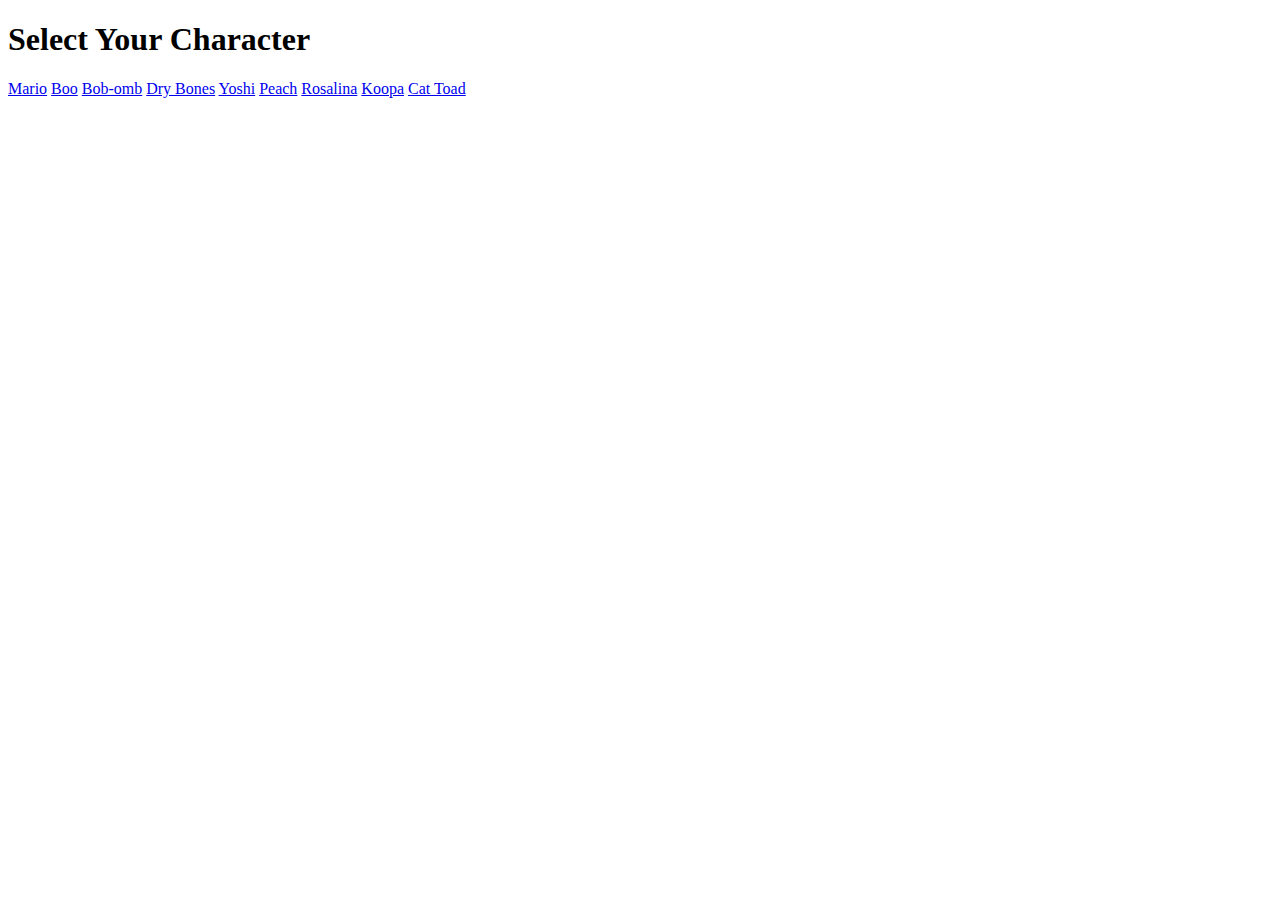
==== index.html @ c83b2036 "Create index.html" ====
<!DOCTYPE html>
<html lang="en">
<head>
    <title>Mario Party - Character Selection</title>
    <meta name="viewport" content="width=device-width, initial-scale=1.0">
    <meta name="robots" content="noindex, nofollow">
    <link rel="stylesheet" href="style.css">
</head>
<body>
    <h1>Select Your Character</h1>
    <a href="game.html?character=mario">Mario</a>
    <a href="game.html?character=boo">Boo</a>
    <a href="game.html?character=bobomb">Bob-omb</a>
    <a href="game.html?character=drybones">Dry Bones</a>
    <a href="game.html?character=yoshi">Yoshi</a>
    <a href="game.html?character=peach">Peach</a>
    <a href="game.html?character=rosalina">Rosalina</a>
    <a href="game.html?character=koopa">Koopa</a>
    <a href="game.html?character=cattoad">Cat Toad</a>
    <!--<div class="characterSelection">

        <form action="#">
            <label for="turn">Turn</label>
            <select name="turn" id="turn">
                <option value="1">Mario</option>
                <option value="2">Luigi</option>
                <option value="3">Peach</option>
                <option value="4">Yoshi</option>
                <option value="5">Donkey Kong</option>
                <option value="6">Toad</option>
                <option value="7">Bowser</option>
                <option value="8">Boo</option>
                <option value="9">Rosalina</option>
                <option value="10">Dry Bones</option>
                <option value="11">Shy Guy</option>
                <option value="12">Bullet Bill</option>
            </select>
        </form
    </div>-->
</body>
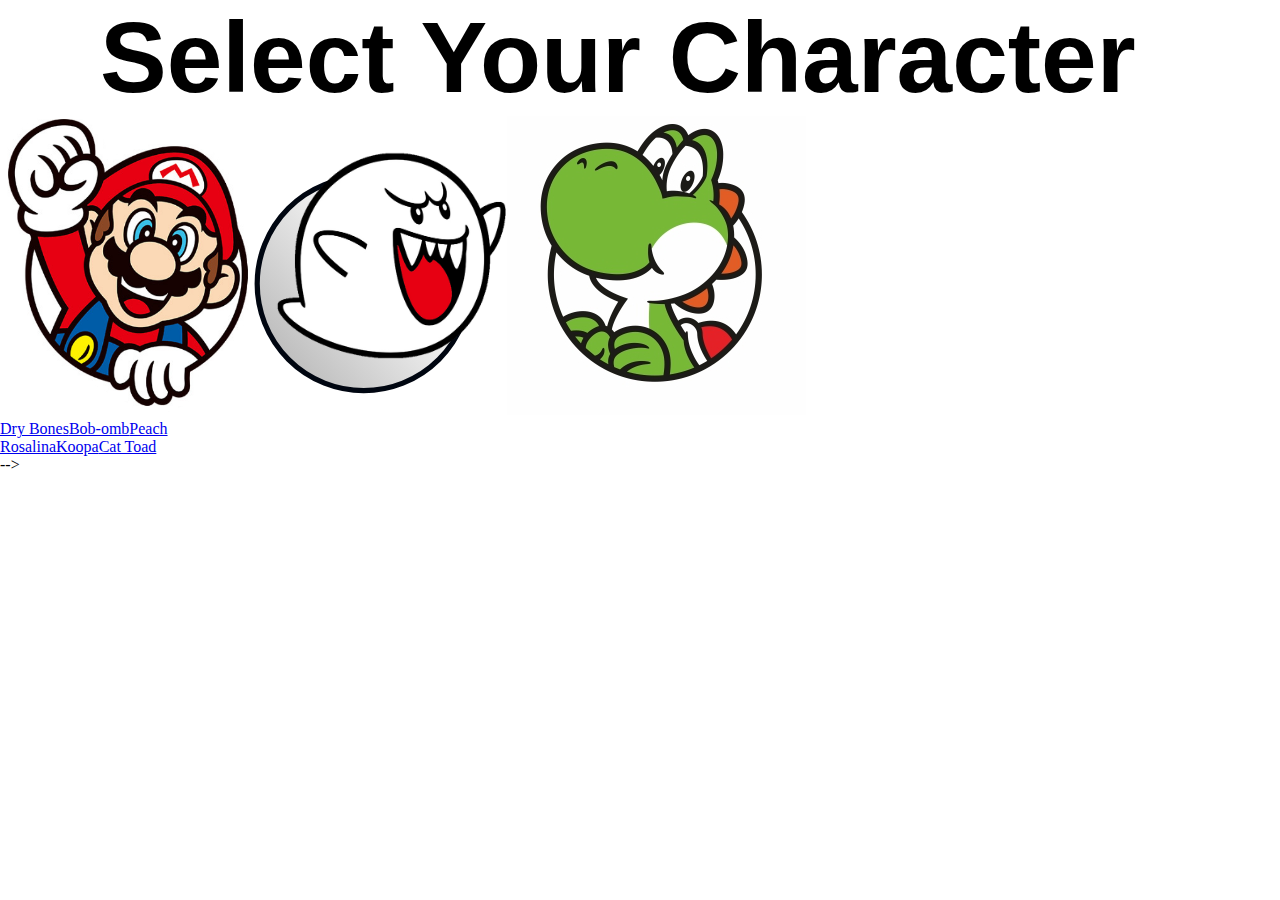
==== commit 25d684fd: "Updated hyperlinks and images on index.html" ====
--- a/index.html
+++ b/index.html
@@ -7,34 +7,25 @@
     <link rel="stylesheet" href="style.css">
 </head>
 <body>
-    <h1>Select Your Character</h1>
-    <a href="game.html?character=mario">Mario</a>
-    <a href="game.html?character=boo">Boo</a>
-    <a href="game.html?character=bobomb">Bob-omb</a>
-    <a href="game.html?character=drybones">Dry Bones</a>
-    <a href="game.html?character=yoshi">Yoshi</a>
-    <a href="game.html?character=peach">Peach</a>
-    <a href="game.html?character=rosalina">Rosalina</a>
-    <a href="game.html?character=koopa">Koopa</a>
-    <a href="game.html?character=cattoad">Cat Toad</a>
-    <!--<div class="characterSelection">
-
-        <form action="#">
-            <label for="turn">Turn</label>
-            <select name="turn" id="turn">
-                <option value="1">Mario</option>
-                <option value="2">Luigi</option>
-                <option value="3">Peach</option>
-                <option value="4">Yoshi</option>
-                <option value="5">Donkey Kong</option>
-                <option value="6">Toad</option>
-                <option value="7">Bowser</option>
-                <option value="8">Boo</option>
-                <option value="9">Rosalina</option>
-                <option value="10">Dry Bones</option>
-                <option value="11">Shy Guy</option>
-                <option value="12">Bullet Bill</option>
-            </select>
-        </form
+    <div class="row">
+        <h1 style="color:black; font-size: 100px; text-align: center;">Select Your Character</h1>
+    </div>
+    <div class="row">
+        <div class="subRow">
+            <a href="game.html?character=mario"><img src="images/mario_main_img.svg" alt="Mario"></a>
+            <a href="game.html?character=boo"><img src="images/boo_main_img.svg" alt="Boo"></a>
+            <a href="game.html?character=yoshi"><img src="images/yoshi.jpeg" alt="Yoshi"></a>
+        </div>
+        <div class="subRow">
+            <a href="game.html?character=drybones">Dry Bones</a>
+            <a href="game.html?character=bobomb">Bob-omb</a>
+            <a href="game.html?character=peach">Peach</a>
+        </div>
+        <div class="subRow">
+            <a href="game.html?character=rosalina">Rosalina</a>
+            <a href="game.html?character=koopa">Koopa</a>
+            <a href="game.html?character=cattoad">Cat Toad</a>
+        </div>
+    </div>
     </div>-->
 </body>
--- a/style.css
+++ b/style.css
@@ -0,0 +1,249 @@
+*{
+    padding: 0;
+    margin: 0;
+    box-sizing: border-box; /*When you set an element's box-sizing to border-box, it means that the element's specified width and height include the padding and border. In other words, the padding and border are included within the box, and they do not increase the overall dimensions of the element.*/
+}
+
+body{
+    padding: 0;
+    margin: 0;
+}
+
+.headerContainer{
+    /*border: 1px solid black;*/
+    margin: 25px;
+}
+
+.headerGrid{
+    width: 100%;
+    display: flex;
+    /*gap: 5rem;*/
+    /*grid-template-columns: repeat(auto-fit, minmax(100px, 1fr));/*When you use the "fr" unit, you're specifying a fraction of the available space within the grid container. For example, if you set a column to be 1fr and another column to be 2fr, the first column gets one-third of the available space, and the second column gets two-thirds of the available space.*/
+}
+
+/*#main_character_img{
+    border: 1px solid black;
+}*/
+
+#main_character_img img {
+    max-width: 100%; /* Set a maximum width to fit the container */
+    max-height: 100%; /* Set a maximum height to fit the container */
+    display: block; /* Ensure it's a block-level element for horizontal centering */
+    float: left;
+    margin: 0px 0px 0px 30px;
+    /*margin: 0 auto; /* Center it horizontally within the div */
+}
+
+#character-name {
+    font-size: 10em;
+}
+
+h1{
+    font-size: 100%;
+    /*font-size: 225px;*/
+    font-family: sans-serif;
+    color: #ffffff;
+    padding-left: 100px;
+    display: flex;
+    /*flex-direction: ;*/
+    justify-content: center;
+    align-items: center;
+    /*border: 1px solid black;*/
+    height: 100%;
+    float: left;
+}
+
+.dropDownMainContainer{
+    width: 100%;
+}
+
+.dropDownMenusContainer1{
+    width: 100%;
+    display: flex;
+    justify-content: space-evenly;
+    margin: auto;
+}
+
+.dropDownMenusContainer2{
+    width: 100%;
+    display: flex;
+    justify-content: space-evenly;
+    margin: auto;
+}
+
+#turn_menu, #star_menu, #coin_menu{
+    border: 5px solid black;
+    border-radius: 25px;
+    background-color: lightgray;
+    padding: 20px;
+    margin: 10px;
+}
+
+#star_menu{
+    margin: 10px 0px 10px 0px;
+}
+
+#item1, #item2, #item3{
+    border: 5px solid black;
+    border-radius: 25px;
+    background-color: lightgray;
+    padding: 20px 0px 20px 20px;
+    margin: 10px;
+}
+
+#item2{
+    margin: 10px 0px 10px 0px;
+}
+
+#turn_drop_down, #star_drop_down, #coin_drop_down{
+    /* "," signifies the class and "#" signifies the id value being referenced in the html files*/
+    /*width: 175px;*/
+    width: 175px;
+    padding: 20px;
+    box-sizing: border-box;
+    display: flex;
+    align-items: center;
+    justify-content: center;
+    margin: 0 auto;
+    font-size: 50px;
+    border-radius: 15px; /*Changes the roundness of the corners of the selector box*/
+}
+
+#item1_drop_down, #item2_drop_down, #item3_drop_down{
+    /* "," signifies the class and "#" signifies the id value being referenced in the html files*/
+    width: 175px;
+    /*width: 100%;*/
+    padding: 20px;
+    box-sizing: border-box;
+    display: flex;
+    align-items: center;
+    justify-content: center;
+    margin: 0 auto;
+    font-size: 50px;
+    border-radius: 15px; /*Changes the roundness of the corners of the selector box*/
+}
+
+.column{
+    float: left;
+    width: 33.33%;    
+}
+
+/* Clear floats after the columns */
+.row:after {
+    content: "";
+    display: table;
+    clear: both;
+  }
+
+.subRow{
+    display: flex;
+  }
+
+.subColumn{ 
+    flex: 50%;
+}
+
+#turn_img, #star_img, #coin_img{
+    display: block; /* Ensure it's a block-level element */
+    margin: 0 auto; /* Center the image horizontally */
+    padding: 0px 0px 0px 20px;
+}
+
+.diceContainer{
+    width: 900px;
+    height: 900px;
+    padding: 50px;
+    border: 25px solid black;
+    position: relative;
+    background-color: #ffffff;
+    box-shadow: 0 15px 35px rgba(50, 50, 50, 0.2);
+    border-radius: 50%;
+    display: flex;
+    flex-direction: column; /* Change flex direction to column */
+    justify-content: center;
+    align-items: center; /* Center horizontally */
+    font-family: "Poppins", sans-serif;
+    left: 50%; /* Center horizontally */
+    transform: translateX(-50%); /* Center horizontally */
+    margin: 25px;
+}
+
+#dice-wrapper{
+    height:100%;
+    display: flex;
+    justify-content: center;
+    align-items: center;
+}
+
+.shake{
+    animation: shake 0.1s infinite;
+}
+
+@keyframes shake{
+    0%{
+        transform: rotate(20deg);
+    }
+    50%{
+        transform: rotate(-20deg);
+    }
+    100%{
+        transform: rotate(20deg);
+    }
+}
+
+#item_drop_down_image1, #item_drop_down_image2, #item_drop_down_image3 {
+    width: 100px; /* Adjust to your preferred width */
+    height: 100px; /* Adjust to your preferred height */
+    /*overflow: hidden;*/ /* Ensure the image doesn't overflow the container */
+    display: block; /* Ensure the image is treated as a block element */
+    margin: 0 auto; /* Center the image horizontally */
+    /*vertical-align: middle; /* Center the image vertically */
+    margin: 0px 20px 0px 20px;
+}
+
+#image-description {
+    display: none; /* Hide the item description initially */
+}
+
+/* Style the modal container */
+.modal {
+    display: none;
+    position: fixed;
+    z-index: 1;
+    left: 0;
+    top: 0;
+    width: 100%;
+    height: 100%;
+    overflow: auto;
+    background-color: rgba(0, 0, 0, 0.7);
+}
+
+/* Style the modal content */
+.modal-content {
+    background-color: #fefefe;
+    margin: 10% auto;
+    padding: 20px;
+    border: 1px solid #888;
+    border-radius: 15px;
+    width: 70%;
+    max-width: 800px;
+    position: relative;
+    font-size: 50px;
+    font-family: "Poppins", sans-serif;
+}
+
+/* Style the modal close button */
+.close {
+    position: absolute;
+    right: 0;
+    top: 0;
+    padding: 5px;
+    cursor: pointer;
+}
+
+.close:hover,
+.close:focus {
+  color: black;
+  text-decoration: none;
+  cursor: pointer;
+}
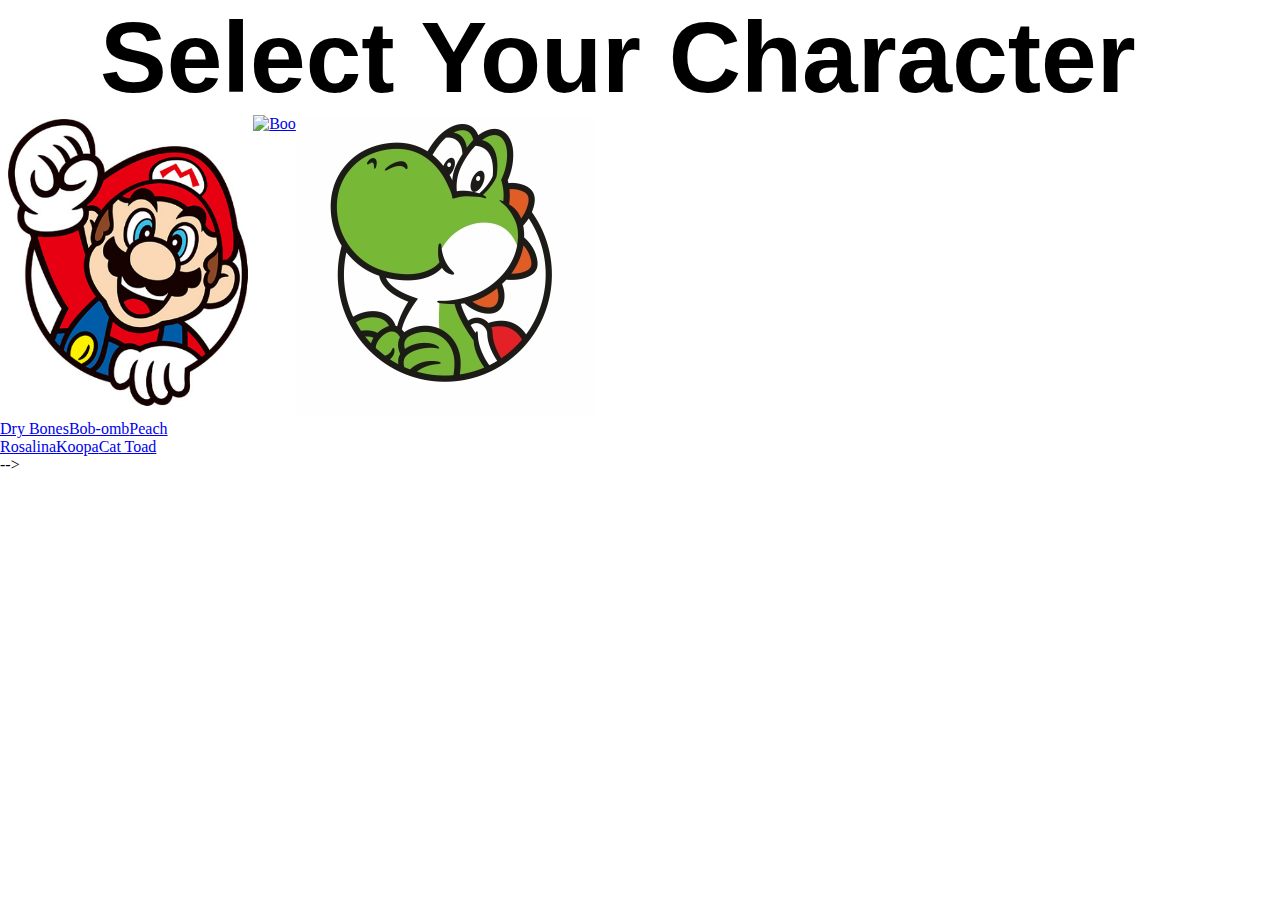
==== commit f9ef6895: "Update image name for boo in index.html" ====
--- a/index.html
+++ b/index.html
@@ -13,7 +13,7 @@
     <div class="row">
         <div class="subRow">
             <a href="game.html?character=mario"><img src="images/mario_main_img.svg" alt="Mario"></a>
-            <a href="game.html?character=boo"><img src="images/boo_main_img.svg" alt="Boo"></a>
+            <a href="game.html?character=boo"><img src="images/boo_char_select.png" alt="Boo"></a>
             <a href="game.html?character=yoshi"><img src="images/yoshi.jpeg" alt="Yoshi"></a>
         </div>
         <div class="subRow">
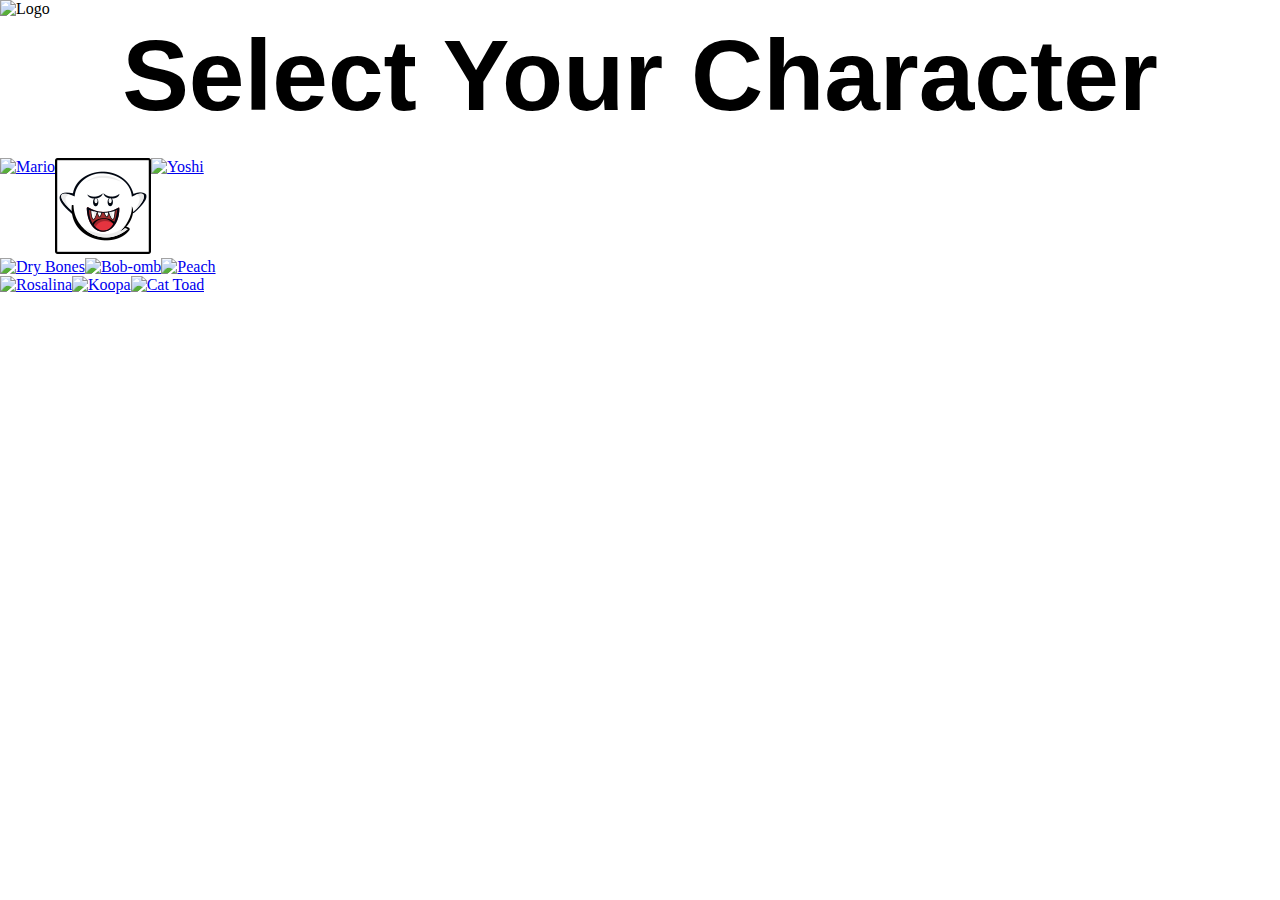
==== commit 6421be3d: "Added filler images for unfinished character images in index.html" ====
--- a/index.html
+++ b/index.html
@@ -7,25 +7,31 @@
     <link rel="stylesheet" href="style.css">
 </head>
 <body>
+    <div id="index_logo"><img src="images/index_logo.png" alt="Logo"></div>
     <div class="row">
-        <h1 style="color:black; font-size: 100px; text-align: center;">Select Your Character</h1>
+        <h1 style="color:black;
+        padding-left: 0px;
+        font-size: 100px;
+        display: flex;
+        justify-content: center;
+        margin: 0px 0px 25px 0px;
+        float:none;">Select Your Character</h1>
     </div>
     <div class="row">
-        <div class="subRow">
-            <a href="game.html?character=mario"><img src="images/mario_main_img.svg" alt="Mario"></a>
-            <a href="game.html?character=boo"><img src="images/boo_char_select.png" alt="Boo"></a>
-            <a href="game.html?character=yoshi"><img src="images/yoshi.jpeg" alt="Yoshi"></a>
+        <div class="subRow charImages">
+            <div id="charMario"><a href="game.html?character=mario"><img src="images/random_char_select.png" alt="Mario"></a></div>
+            <div id="charBoo"><a href="game.html?character=boo"><img src="images/boo_char_select.png" alt="Boo"></a></div>
+            <div id="charYoshi"><a href="game.html?character=yoshi"><img src="images/yoshi_char_select.png" alt="Yoshi"></a></div>
         </div>
-        <div class="subRow">
-            <a href="game.html?character=drybones">Dry Bones</a>
-            <a href="game.html?character=bobomb">Bob-omb</a>
-            <a href="game.html?character=peach">Peach</a>
+        <div class="subRow charImages">
+            <div id="charDryBones"><a href="game.html?character=drybones"><img src="images/drybones_char_select.png" alt="Dry Bones"></a></div>
+            <div id="charBobomb"><a href="game.html?character=bobomb"><img src="images/bobomb_char_select.png" alt="Bob-omb"></a></div>
+            <div id="charPeach"><a href="game.html?character=peach"><img src="images/random_char_select.png" alt="Peach"></a></div>
         </div>
-        <div class="subRow">
-            <a href="game.html?character=rosalina">Rosalina</a>
-            <a href="game.html?character=koopa">Koopa</a>
-            <a href="game.html?character=cattoad">Cat Toad</a>
+        <div class="subRow charImages">
+            <div id="charRosalina"><a href="game.html?character=rosalina"><img src="images/random_char_select.png" alt="Rosalina"></a></div>
+            <div id="charKoopa"><a href="game.html?character=koopa"><img src="images/random_char_select.png" alt="Koopa"></a></div>
+            <div id="charCatToad"><a href="game.html?character=cattoad"><img src="images/random_char_select.png" alt="Cat Toad"></a></div>
         </div>
     </div>
-    </div>-->
 </body>
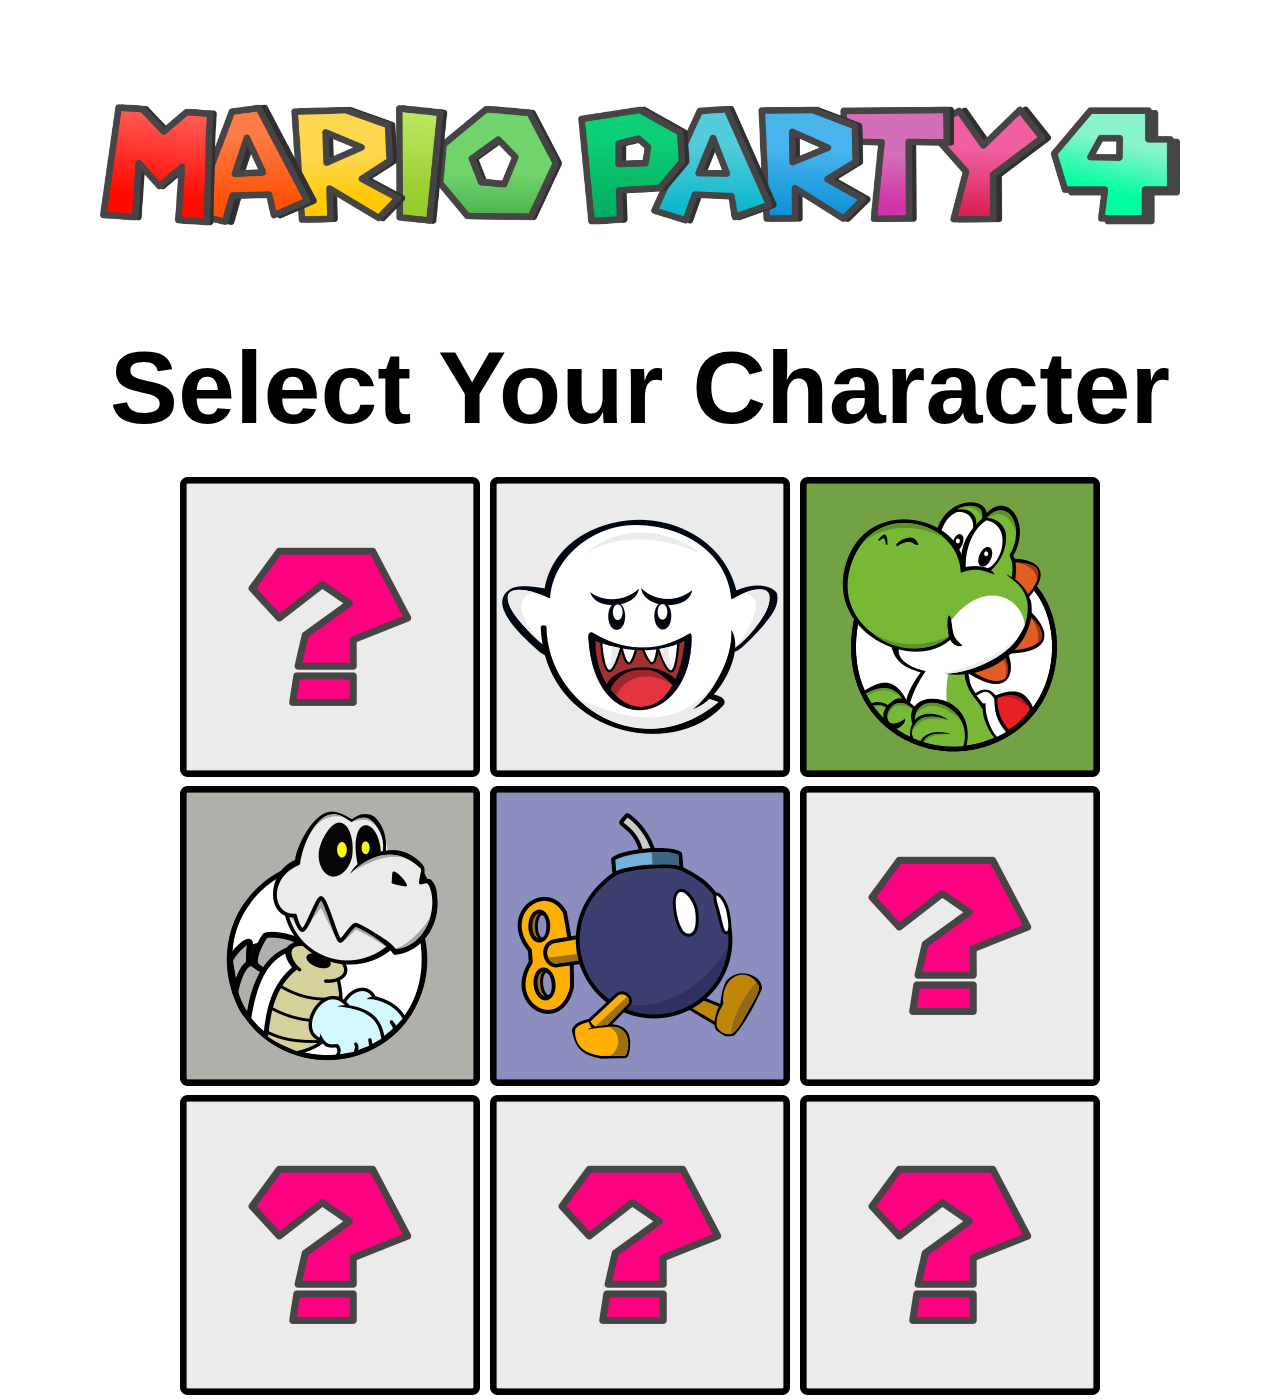
==== commit a2578697: "Updated h1 to h2 to prevent style issues on index.html" ====
--- a/index.html
+++ b/index.html
@@ -8,15 +8,7 @@
 </head>
 <body>
     <div id="index_logo"><img src="images/index_logo.png" alt="Logo"></div>
-    <div class="row">
-        <h1 style="color:black;
-        padding-left: 0px;
-        font-size: 100px;
-        display: flex;
-        justify-content: center;
-        margin: 0px 0px 25px 0px;
-        float:none;">Select Your Character</h1>
-    </div>
+    <h2>Select Your Character</h2>
     <div class="row">
         <div class="subRow charImages">
             <div id="charMario"><a href="game.html?character=mario"><img src="images/random_char_select.png" alt="Mario"></a></div>
--- a/style.css
+++ b/style.css
@@ -4,6 +4,17 @@
     box-sizing: border-box; /*When you set an element's box-sizing to border-box, it means that the element's specified width and height include the padding and border. In other words, the padding and border are included within the box, and they do not increase the overall dimensions of the element.*/
 }
 
+#index_logo{
+    display: flex;
+    justify-content: center; 
+}
+
+#index_logo img {
+    max-width: 100%;
+    height: auto; /* Ensures the aspect ratio is maintained */
+    padding: 100px;
+}
+
 body{
     padding: 0;
     margin: 0;
@@ -20,10 +31,6 @@
     /*gap: 5rem;*/
     /*grid-template-columns: repeat(auto-fit, minmax(100px, 1fr));/*When you use the "fr" unit, you're specifying a fraction of the available space within the grid container. For example, if you set a column to be 1fr and another column to be 2fr, the first column gets one-third of the available space, and the second column gets two-thirds of the available space.*/
 }
-
-/*#main_character_img{
-    border: 1px solid black;
-}*/
 
 #main_character_img img {
     max-width: 100%; /* Set a maximum width to fit the container */
@@ -31,26 +38,44 @@
     display: block; /* Ensure it's a block-level element for horizontal centering */
     float: left;
     margin: 0px 0px 0px 30px;
-    /*margin: 0 auto; /* Center it horizontally within the div */
 }
 
 #character-name {
-    font-size: 10em;
+    display: flex;
+    justify-content: center;
 }
 
 h1{
-    font-size: 100%;
-    /*font-size: 225px;*/
     font-family: sans-serif;
     color: #ffffff;
     padding-left: 100px;
     display: flex;
-    /*flex-direction: ;*/
-    justify-content: center;
-    align-items: center;
-    /*border: 1px solid black;*/
+    justify-content: center;
+    align-items: center;
     height: 100%;
-    float: left;
+    font-size: 5vw; /* Default size for larger screens */
+}
+
+h2 {
+    color:black;
+    font-family: sans-serif;
+    padding-left: 5%;
+    padding-right: 5%;
+    font-size: 8vw;
+    text-align: center;
+    margin: 0px 0px 25px 0px;
+}
+
+@media only screen and (max-width: 2499px) {
+    h1 {
+        font-size: 7.5vw; /* Adjust for screens between 1800px and 2499px */
+    }
+}
+
+@media only screen and (max-width: 1799px) {
+    h1 {
+        font-size: 10vw; /* Adjust for screens smaller than 1799px */
+    }
 }
 
 .dropDownMainContainer{
@@ -142,6 +167,22 @@
 .subColumn{ 
     flex: 50%;
 }
+
+.charImages {
+    flex: 1; /* Allow images to grow and shrink within their container */
+    /*margin: 10px; /* Adjust margin as needed for spacing between images */
+    justify-content: center;
+}
+
+.charImages img {
+    width: 100%; /* Make images fill the available space within their container */
+    height: auto; /* Maintain the aspect ratio of the images */
+    padding: 5px 5px 0px 5px;
+}
+
+/*#charMario, #charBoo, #charYoshi, #charDryBones, #charBobomb, #charPeach, #charRosalina, #charKoopa, #charCatToad {
+    padding: 5px;
+}*/
 
 #turn_img, #star_img, #coin_img{
     display: block; /* Ensure it's a block-level element */
@@ -168,11 +209,12 @@
     margin: 25px;
 }
 
-#dice-wrapper{
+.dice-wrapper{
     height:100%;
     display: flex;
     justify-content: center;
     align-items: center;
+    cursor: pointer;
 }
 
 .shake{
@@ -247,3 +289,33 @@
   text-decoration: none;
   cursor: pointer;
 }
+
+.diceDropdown {
+    position: fixed;
+    bottom: 25px;
+    right: 25px;
+    font-size: 50px;
+    /*background-color: #fff;*/
+    padding: 10px;
+    border: 5px solid black;
+    border-radius: 25px;
+    background-color: lightgray;
+    padding: 20px;
+    margin: 10px;
+    display: flex;
+    align-items: center;
+  }
+
+  #rollType {
+    width: 0 auto;
+    font-size: 50px;
+    padding: 20px;
+    box-sizing: border-box;
+    display: flex;
+    align-items: center;
+    justify-content: center;
+    margin: 0 auto;
+    font-size: 50px;
+    border-radius: 15px; /*Changes the roundness of the corners of the selector box*/
+    margin-right: 20px;
+  }
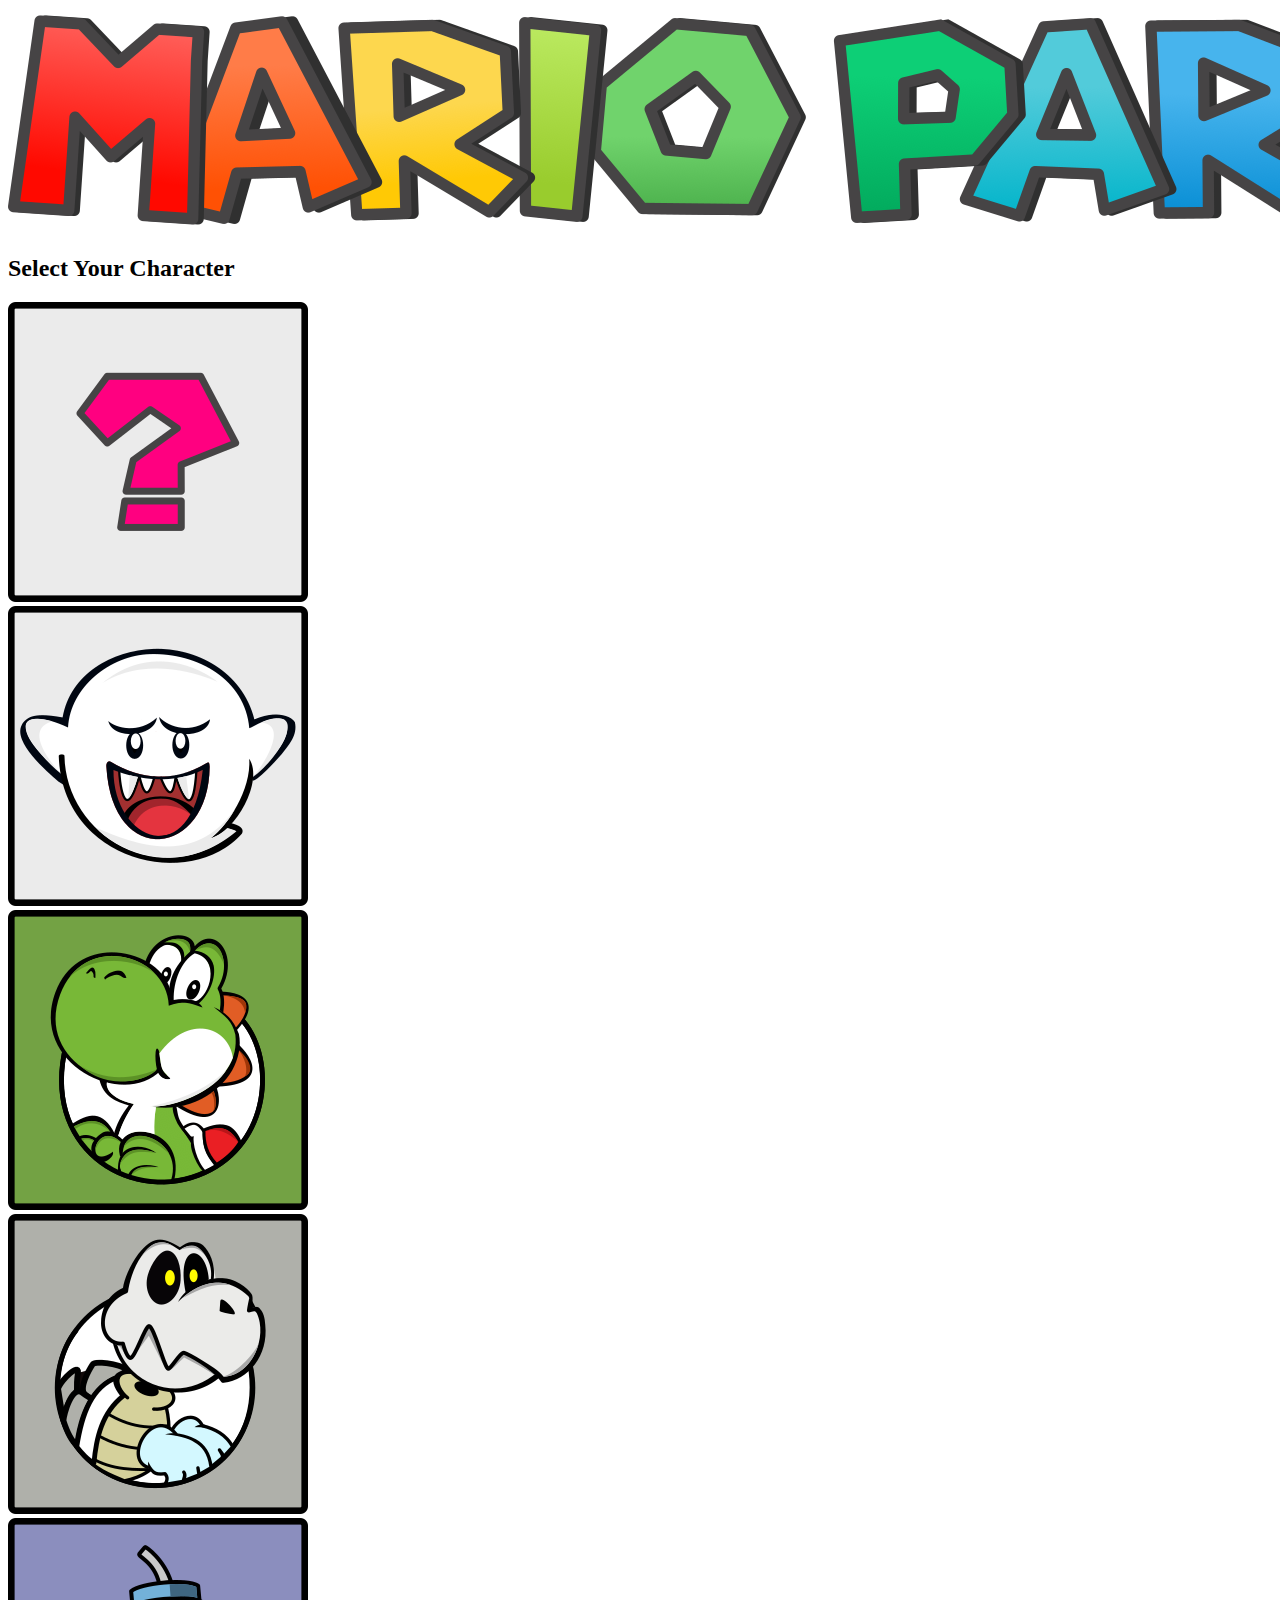
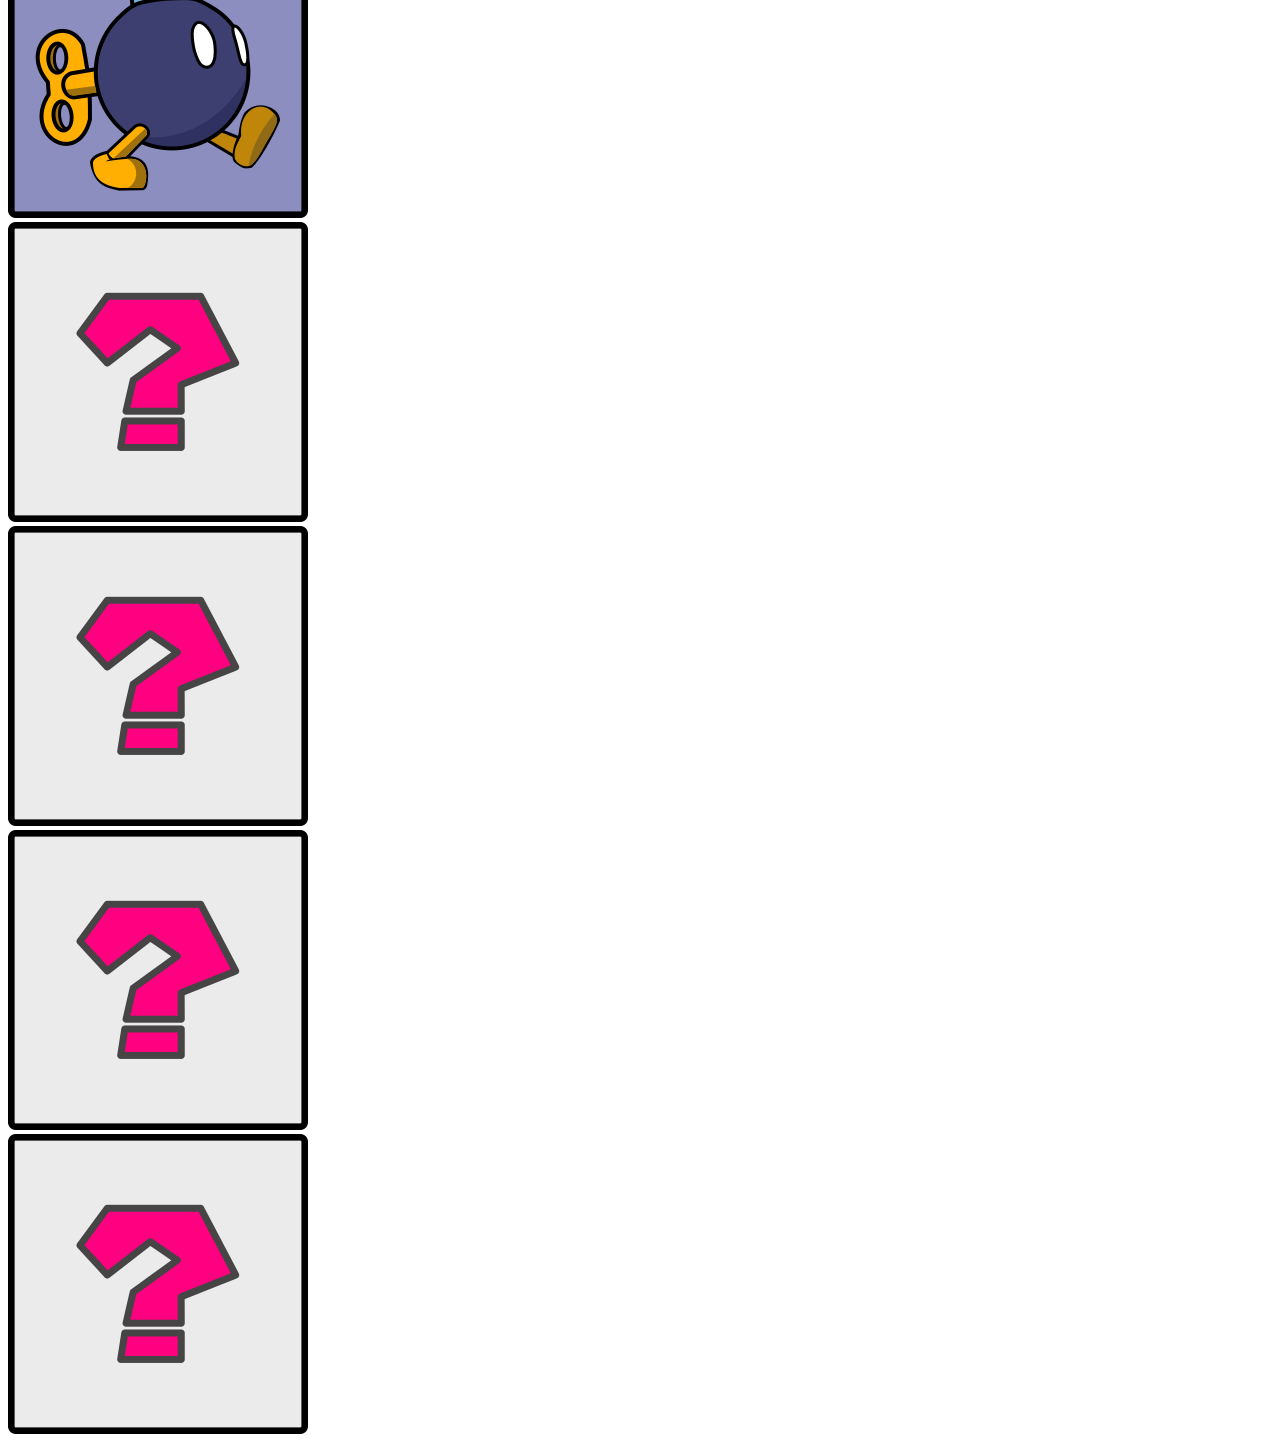
==== commit e43e7085: "Modified index.html for better mobile responsiveness" ====
--- a/index.html
+++ b/index.html
@@ -4,26 +4,21 @@
     <title>Mario Party - Character Selection</title>
     <meta name="viewport" content="width=device-width, initial-scale=1.0">
     <meta name="robots" content="noindex, nofollow">
-    <link rel="stylesheet" href="style.css">
+    <link rel="stylesheet" href="index.css">
 </head>
 <body>
     <div id="index_logo"><img src="images/index_logo.png" alt="Logo"></div>
     <h2>Select Your Character</h2>
-    <div class="row">
-        <div class="subRow charImages">
-            <div id="charMario"><a href="game.html?character=mario"><img src="images/random_char_select.png" alt="Mario"></a></div>
-            <div id="charBoo"><a href="game.html?character=boo"><img src="images/boo_char_select.png" alt="Boo"></a></div>
-            <div id="charYoshi"><a href="game.html?character=yoshi"><img src="images/yoshi_char_select.png" alt="Yoshi"></a></div>
-        </div>
-        <div class="subRow charImages">
-            <div id="charDryBones"><a href="game.html?character=drybones"><img src="images/drybones_char_select.png" alt="Dry Bones"></a></div>
-            <div id="charBobomb"><a href="game.html?character=bobomb"><img src="images/bobomb_char_select.png" alt="Bob-omb"></a></div>
-            <div id="charPeach"><a href="game.html?character=peach"><img src="images/random_char_select.png" alt="Peach"></a></div>
-        </div>
-        <div class="subRow charImages">
-            <div id="charRosalina"><a href="game.html?character=rosalina"><img src="images/random_char_select.png" alt="Rosalina"></a></div>
-            <div id="charKoopa"><a href="game.html?character=koopa"><img src="images/random_char_select.png" alt="Koopa"></a></div>
-            <div id="charCatToad"><a href="game.html?character=cattoad"><img src="images/random_char_select.png" alt="Cat Toad"></a></div>
-        </div>
+    <div class="grid-container">
+        <div id="charMario"><a href="game.html?character=mario"><img src="images/random_char_select.png" alt="Mario"></a></div>
+        <div id="charBoo"><a href="game.html?character=boo"><img src="images/boo_char_select.png" alt="Boo"></a></div>
+        <div id="charYoshi"><a href="game.html?character=yoshi"><img src="images/yoshi_char_select.png" alt="Yoshi"></a></div>
+        <div id="charDryBones"><a href="game.html?character=drybones"><img src="images/drybones_char_select.png" alt="Dry Bones"></a></div>
+        <div id="charBobomb"><a href="game.html?character=bobomb"><img src="images/bobomb_char_select.png" alt="Bob-omb"></a></div>
+        <div id="charPeach"><a href="game.html?character=peach"><img src="images/random_char_select.png" alt="Peach"></a></div>
+        <div id="charRosalina"><a href="game.html?character=rosalina"><img src="images/random_char_select.png" alt="Rosalina"></a></div>
+        <div id="charKoopa"><a href="game.html?character=koopa"><img src="images/random_char_select.png" alt="Koopa"></a></div>
+        <div id="charCatToad"><a href="game.html?character=cattoad"><img src="images/random_char_select.png" alt="Cat Toad"></a></div>
     </div>
 </body>
+</html>
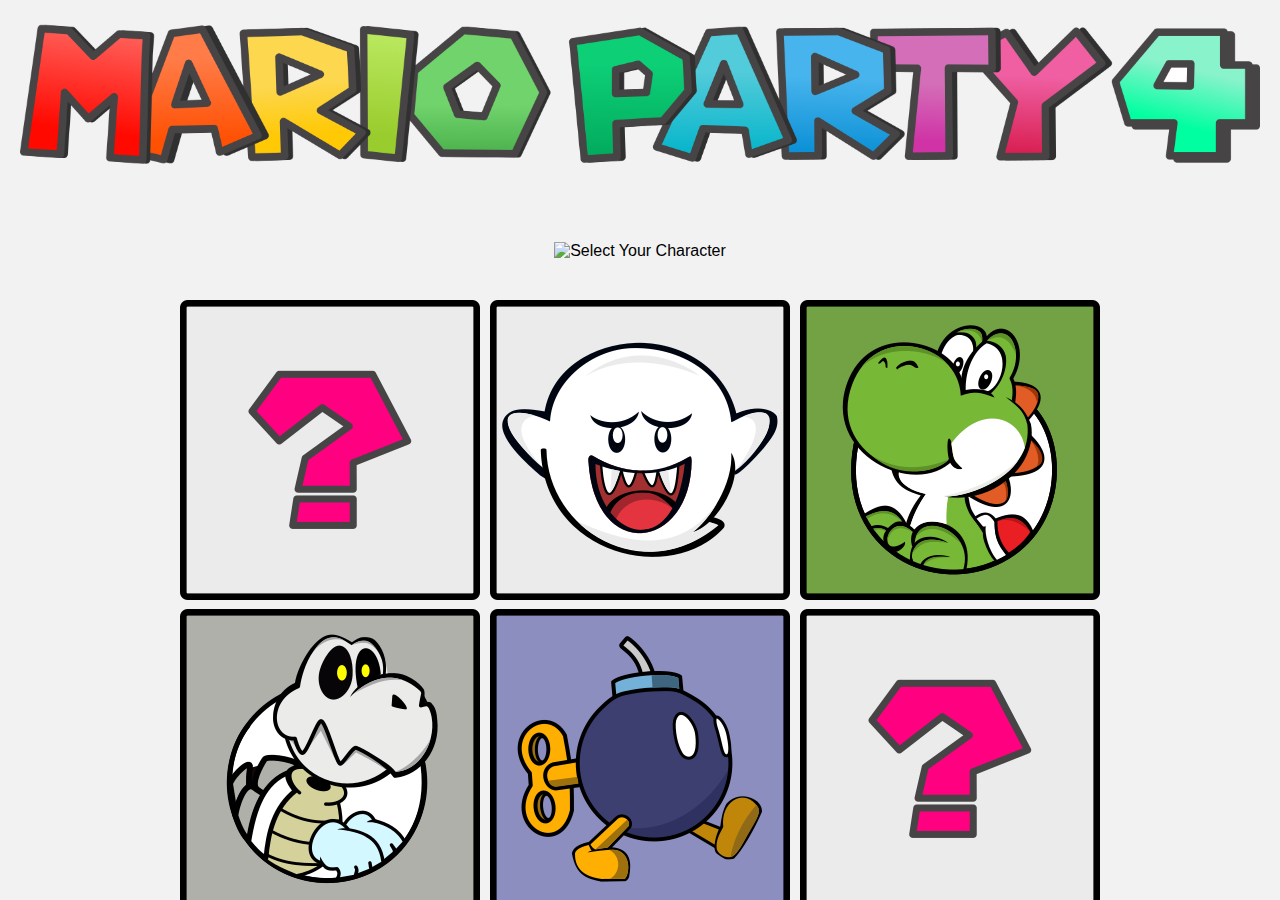
==== commit 810ade32: "Update index.html" ====
--- a/index.html
+++ b/index.html
@@ -8,7 +8,7 @@
 </head>
 <body>
     <div id="index_logo"><img src="images/index_logo.png" alt="Logo"></div>
-    <h2>Select Your Character</h2>
+    <div id="select_character_logo"><img src="images/select_character_logo.png" alt="Select Your Character"></div>
     <div class="grid-container">
         <div id="charMario"><a href="game.html?character=mario"><img src="images/random_char_select.png" alt="Mario"></a></div>
         <div id="charBoo"><a href="game.html?character=boo"><img src="images/boo_char_select.png" alt="Boo"></a></div>
--- a/index.css
+++ b/index.css
@@ -0,0 +1,62 @@
+* {
+    padding: 0;
+    margin: 0;
+    box-sizing: border-box;
+}
+
+html, body {
+    height: 100%;
+    font-family: sans-serif;
+    margin: 0;
+    padding: 0;
+    overflow: hidden; /* Prevent scrolling */
+}
+
+body {
+    background-color: #f2f2f2;
+    display: flex;
+    flex-direction: column;
+    align-items: center;
+}
+
+#index_logo {
+    padding: 20px;
+}
+
+#index_logo img {
+    max-width: 100%;
+    height: auto;
+}
+
+#select_character_logo {
+    padding: 50px 0px 25px 0px;
+}
+
+#select_character_logo img {
+    max-width: 100%;
+    height: auto;
+}
+
+.grid-container {
+    display: grid;
+    grid-template-columns: repeat(3, 1fr);
+    gap: 0px;
+    justify-content: center;
+    align-items: center;
+    max-width: 100%;
+    overflow: hidden; /* Prevent overflowing content */
+    padding: 10px;
+    box-sizing: border-box;
+}
+
+.grid-container div {
+    flex: 1 0 30%; /* Adjust the flex property based on your preference */
+    max-width: 100%;
+    padding: 5px 5px 0px 5px;
+    box-sizing: border-box;
+}
+
+.grid-container img {
+    max-width: 100%;
+    height: auto;
+}
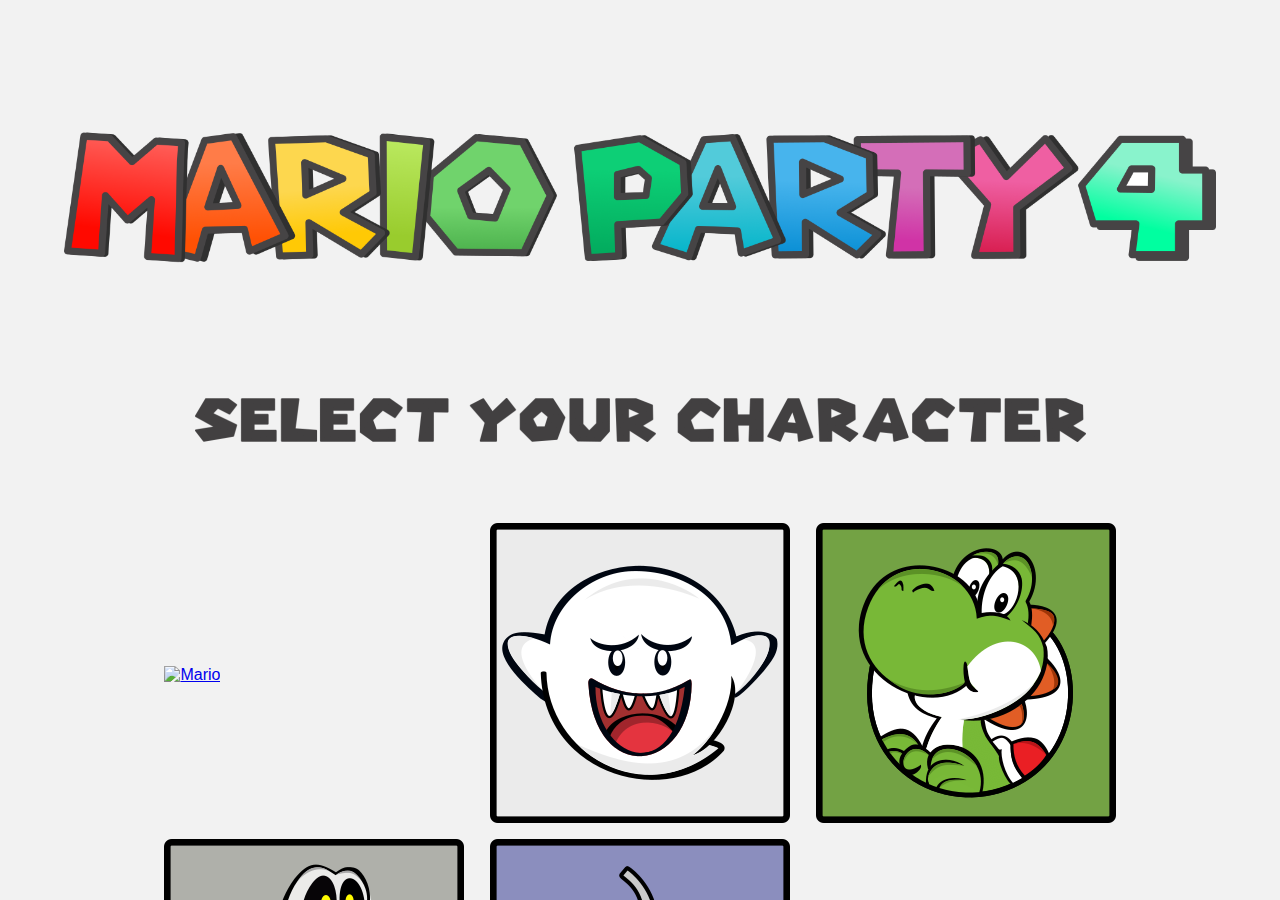
==== commit f871d534: "Update index.html" ====
--- a/index.html
+++ b/index.html
@@ -10,15 +10,15 @@
     <div id="index_logo"><img src="images/index_logo.png" alt="Logo"></div>
     <div id="select_character_logo"><img src="images/select_character_logo.png" alt="Select Your Character"></div>
     <div class="grid-container">
-        <div id="charMario"><a href="game.html?character=mario"><img src="images/random_char_select.png" alt="Mario"></a></div>
+        <div id="charMario"><a href="game.html?character=mario"><img src="images/mario_char_select.png" alt="Mario"></a></div>
         <div id="charBoo"><a href="game.html?character=boo"><img src="images/boo_char_select.png" alt="Boo"></a></div>
         <div id="charYoshi"><a href="game.html?character=yoshi"><img src="images/yoshi_char_select.png" alt="Yoshi"></a></div>
         <div id="charDryBones"><a href="game.html?character=drybones"><img src="images/drybones_char_select.png" alt="Dry Bones"></a></div>
         <div id="charBobomb"><a href="game.html?character=bobomb"><img src="images/bobomb_char_select.png" alt="Bob-omb"></a></div>
-        <div id="charPeach"><a href="game.html?character=peach"><img src="images/random_char_select.png" alt="Peach"></a></div>
-        <div id="charRosalina"><a href="game.html?character=rosalina"><img src="images/random_char_select.png" alt="Rosalina"></a></div>
-        <div id="charKoopa"><a href="game.html?character=koopa"><img src="images/random_char_select.png" alt="Koopa"></a></div>
-        <div id="charCatToad"><a href="game.html?character=cattoad"><img src="images/random_char_select.png" alt="Cat Toad"></a></div>
+        <div id="charPeach"><a href="game.html?character=peach"><img src="images/peach_char_select.png" alt="Peach"></a></div>
+        <div id="charRosalina"><a href="game.html?character=rosalina"><img src="images/rosalina_char_select.png" alt="Rosalina"></a></div>
+        <div id="charKoopa"><a href="game.html?character=koopa"><img src="images/koopa_char_select.png" alt="Koopa"></a></div>
+        <div id="charCatToad"><a href="game.html?character=cattoad"><img src="images/cat_toad_char_select.png" alt="Cat Toad"></a></div>
     </div>
 </body>
 </html>
--- a/index.css
+++ b/index.css
@@ -20,7 +20,7 @@
 }
 
 #index_logo {
-    padding: 20px;
+    padding: 10vw 5vw 10vw 5vw;
 }
 
 #index_logo img {
@@ -29,7 +29,7 @@
 }
 
 #select_character_logo {
-    padding: 50px 0px 25px 0px;
+    padding: 0vw 15vw 0vw 15vw;
 }
 
 #select_character_logo img {
@@ -45,14 +45,14 @@
     align-items: center;
     max-width: 100%;
     overflow: hidden; /* Prevent overflowing content */
-    padding: 10px;
+    padding: 5vw;
     box-sizing: border-box;
 }
 
 .grid-container div {
     flex: 1 0 30%; /* Adjust the flex property based on your preference */
     max-width: 100%;
-    padding: 5px 5px 0px 5px;
+    padding: 1vw 1vw 0vw 1vw;
     box-sizing: border-box;
 }
 
